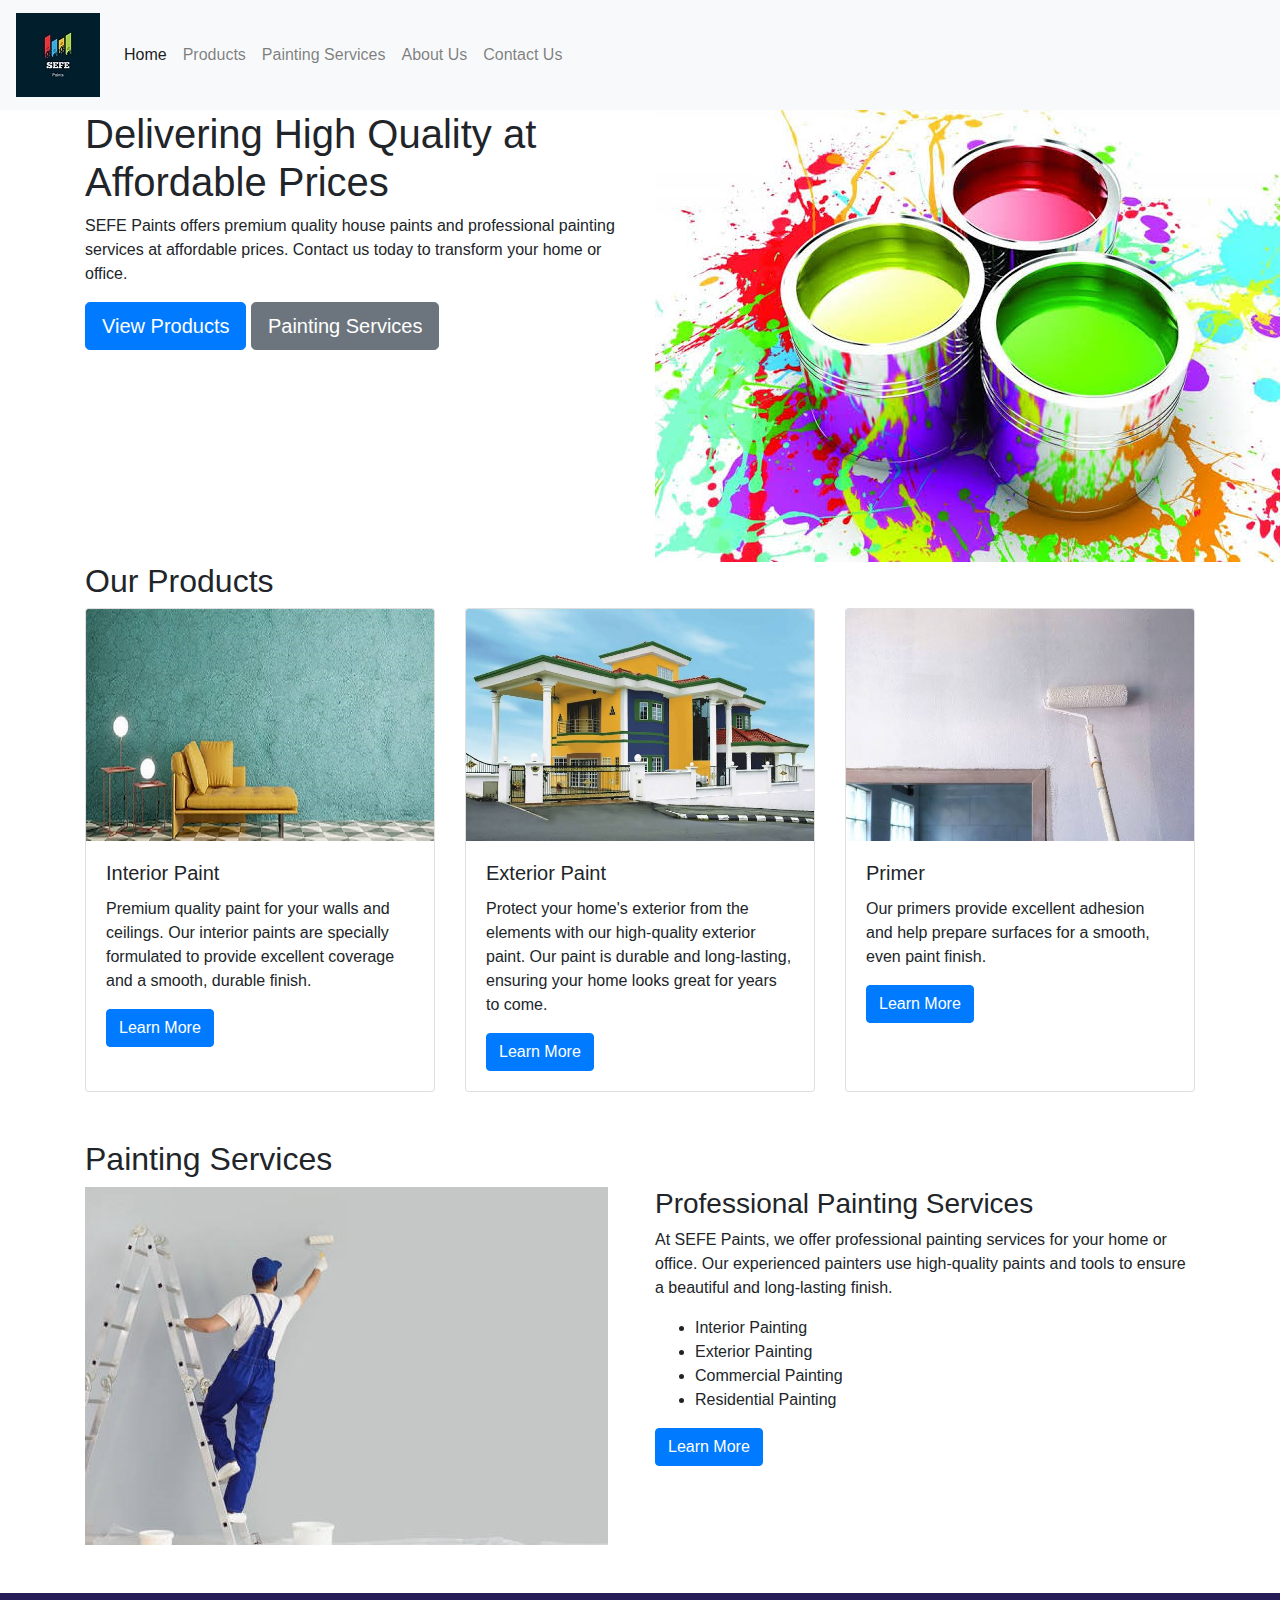
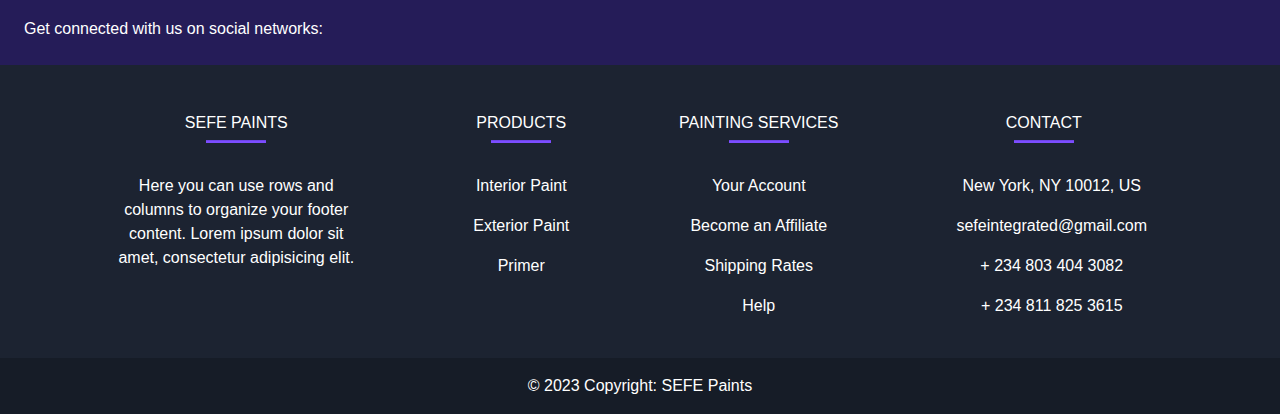
==== index.html @ eca9ea13 "Add backed up files" ====
<!DOCTYPE html>
<html lang="en">
<head>
	<meta charset="UTF-8">
	<meta name="viewport" content="width=device-width, initial-scale=1.0">
	<meta http-equiv="X-UA-Compatible" content="ie=edge">
	<title>SEFE Paints - Delivering High Quality at Affordable Prices</title>
	<link rel="stylesheet" href="https://maxcdn.bootstrapcdn.com/bootstrap/4.0.0/css/bootstrap.min.css">
	<link rel="stylesheet" href="style.css">
	
</head>
<body>
	<header>
		<nav class="navbar navbar-expand-lg navbar-light bg-light">
			<a class="navbar-brand" href="images/SEFE.png">
				<img src="images/SEFE.jpg" alt="SEFE Paints logo" class="logo-img">
			</a>
			<button class="navbar-toggler" type="button" data-toggle="collapse" data-target="#navbarNav" aria-controls="navbarNav" aria-expanded="false" aria-label="Toggle navigation">
				<span class="navbar-toggler-icon"></span>
			</button>
			<div class="collapse navbar-collapse" id="navbarNav">
				<ul class="navbar-nav">
					<li class="nav-item active">
						<a class="nav-link" href="index.html">Home</a>
					</li>
					<li class="nav-item">
						<a class="nav-link" href="Products.html">Products</a>
					</li>
					<li class="nav-item">
						<a class="nav-link" href="#">Painting Services</a>
					</li>
					<li class="nav-item">
						<a class="nav-link" href="#">About Us</a>
					</li>
					<li class="nav-item">
						<a class="nav-link" href="#">Contact Us</a>
					</li>
				</ul>
			</div>
		</nav>
	</header>
	<main>
		<section class="hero">
			<div class="container">
				<div class="row">
					<div class="col-md-6">
						<h1>Delivering High Quality at Affordable Prices</h1>
						<p>SEFE Paints offers premium quality house paints and professional painting services at affordable prices. Contact us today to transform your home or office.</p>
						<a href="Products.html" class="btn btn-primary btn-lg">View Products</a>
						<a href="#" class="btn btn-secondary btn-lg">Painting Services</a>
					</div>
					<div class="col-md-6">
						<img src=images/images.jpeg alt="Paint Cans">
					</div>
				</div>
			</div>
		</section>
		<section class="products">
			<div class="container">
				<h2>Our Products</h2>
				<div class="row">
					<div class="col-md-4">
						<div class="card">
							<img class="card-img-top" src=images/images2.jpeg alt="Interior Paint">
							<div class="card-body">
								<h5 class="card-title">Interior Paint</h5>
								<p class="card-text">Premium quality paint for your walls and ceilings. Our interior paints are specially formulated to provide excellent coverage and a smooth, durable finish.</p>
								<a href="Products.html" class="btn btn-primary">Learn More</a>
							</div>
						</div>
					</div>
					<div class="col-md-4">
						<div class="card">
							<img class="card-img-top" src= images/images3.jpeg alt="Exterior Paint">
							<div class="card-body">
								<h5 class="card-title">Exterior Paint</h5>
								<p class="card-text">Protect your home's exterior from the elements with our high-quality exterior paint. Our paint is durable and long-lasting, ensuring your home looks great for years to come.</p>
								<a href="Products.html" class="btn btn-primary">Learn More</a>
							</div>
						</div>
					</div>
					<div class="col-md-4">
						<div class="card">
							<img class="card-img-top" src= images/images4.jpeg alt="Primer">
							<div class="card-body">
								<h5 class="card-title">Primer</h5>
								<p class="card-text">Our primers provide excellent adhesion and help prepare surfaces for a smooth, even paint finish.</p>
								<a href="Products.html" class="btn btn-primary">Learn More</a>
							</div>
						</div>
					</div>
				</div>
			</div>
		</section>
		<div class="container my-5">
		
		</div>
		<section class="painting-services">
			<div class="container">
			  <h2>Painting Services</h2>
			  <div class="row">
				<div class="col-md-6">
				  <img src="images/painting man.jpg" alt="Painting Services">
				</div>
				<div class="col-md-6">
				  <h3>Professional Painting Services</h3>
				  <p>At SEFE Paints, we offer professional painting services for your home or office. Our experienced painters use high-quality paints and tools to ensure a beautiful and long-lasting finish.</p>
				  <ul>
					<li>Interior Painting</li>
					<li>Exterior Painting</li>
					<li>Commercial Painting</li>
					<li>Residential Painting</li>
				  </ul>
				  <a href="#" class="btn btn-primary">Learn More</a>
				</div>
			  </div>
			</div>
		  </section>
		  
	</main>
	<div class="container my-5">
		
	</div>
	<footer
	class="text-center text-lg-start text-white"
	style="background-color: #1c2331"
	>
<!-- Section: Social media -->
<section
	   class="d-flex justify-content-between p-4"
	   style="background-color: #251c58"
	   >
<!-- Left -->
<div class="me-5">
  <span>Get connected with us on social networks:</span>
</div>
<!-- Left -->

<!-- Right -->
<div>
  <a href="" class="text-white me-4">
	<i class="fab fa-facebook-f"></i>
  </a>
  <a href="" class="text-white me-4">
	<i class="fab fa-twitter"></i>
  </a>
  <a href="" class="text-white me-4">
	<i class="fab fa-google"></i>
  </a>
  <a href="" class="text-white me-4">
	<i class="fab fa-instagram"></i>
  </a>
  <a href="" class="text-white me-4">
	<i class="fab fa-linkedin"></i>
  </a>
  <a href="" class="text-white me-4">
	<i class="fab fa-github"></i>
  </a>
</div>
<!-- Right -->
</section>
<!-- Section: Social media -->

<!-- Section: Links  -->
<section class="">
<div class="container text-center text-md-start mt-5">
  <!-- Grid row -->
  <div class="row mt-3">
	<!-- Grid column -->
	<div class="col-md-3 col-lg-4 col-xl-3 mx-auto mb-4">
	  <!-- Content -->
	  <h6 class="text-uppercase fw-bold">SEFE Paints</h6>
	  <hr
		  class="mb-4 mt-0 d-inline-block mx-auto"
		  style="width: 60px; background-color: #7c4dff; height: 2px"
		  />
	  <p>
		Here you can use rows and columns to organize your footer
		content. Lorem ipsum dolor sit amet, consectetur adipisicing
		elit.
	  </p>
	</div>
	<!-- Grid column -->

	<!-- Grid column -->
	<div class="col-md-2 col-lg-2 col-xl-2 mx-auto mb-4">
	  <!-- Links -->
	  <h6 class="text-uppercase fw-bold">Products</h6>
	  <hr
		  class="mb-4 mt-0 d-inline-block mx-auto"
		  style="width: 60px; background-color: #7c4dff; height: 2px"
		  />
	  <p>
		<a href="#!" class="text-white">Interior Paint</a>
	  </p>
	  <p>
		<a href="#!" class="text-white">Exterior Paint</a>
	  </p>
	  <p>
		<a href="#!" class="text-white">Primer</a>
	  </p>
	</div>
	<!-- Grid column -->

	<!-- Grid column -->
	<div class="col-md-3 col-lg-2 col-xl-2 mx-auto mb-4">
	  <!-- Links -->
	  <h6 class="text-uppercase fw-bold">Painting Services</h6>
	  <hr
		  class="mb-4 mt-0 d-inline-block mx-auto"
		  style="width: 60px; background-color: #7c4dff; height: 2px"
		  />
	  <p>
		<a href="#!" class="text-white">Your Account</a>
	  </p>
	  <p>
		<a href="#!" class="text-white">Become an Affiliate</a>
	  </p>
	  <p>
		<a href="#!" class="text-white">Shipping Rates</a>
	  </p>
	  <p>
		<a href="#!" class="text-white">Help</a>
	  </p>
	</div>
	<!-- Grid column -->

	<!-- Grid column -->
	<div class="col-md-4 col-lg-3 col-xl-3 mx-auto mb-md-0 mb-4">
	  <!-- Links -->
	  <h6 class="text-uppercase fw-bold">Contact</h6>
	  <hr
		  class="mb-4 mt-0 d-inline-block mx-auto"
		  style="width: 60px; background-color: #7c4dff; height: 2px"
		  />
	  <p><i class="fas fa-home mr-3"></i> New York, NY 10012, US</p>
	  <p><i class="fas fa-envelope mr-3"></i> sefeintegrated@gmail.com</p>
	  <p><i class="fas fa-phone mr-3"></i> + 234 803 404 3082</p>
	  <p><i class="fas fa-print mr-3"></i> + 234 811 825 3615</p>
	</div>
	<!-- Grid column -->
  </div>
  <!-- Grid row -->
</div>
</section>
<!-- Section: Links  -->

<!-- Copyright -->
<div
   class="text-center p-3"
   style="background-color: rgba(0, 0, 0, 0.2)"
   >
© 2023 Copyright:
<a class="text-white" href="https://mdbootstrap.com/"
   >SEFE Paints</a
  >
</div>
<!-- Copyright -->
</footer>
	  
</body>
</html>
---- style.css ----
.carousel slide {
    width: fit-content;
}

.card-body {
    height: 250px;
}
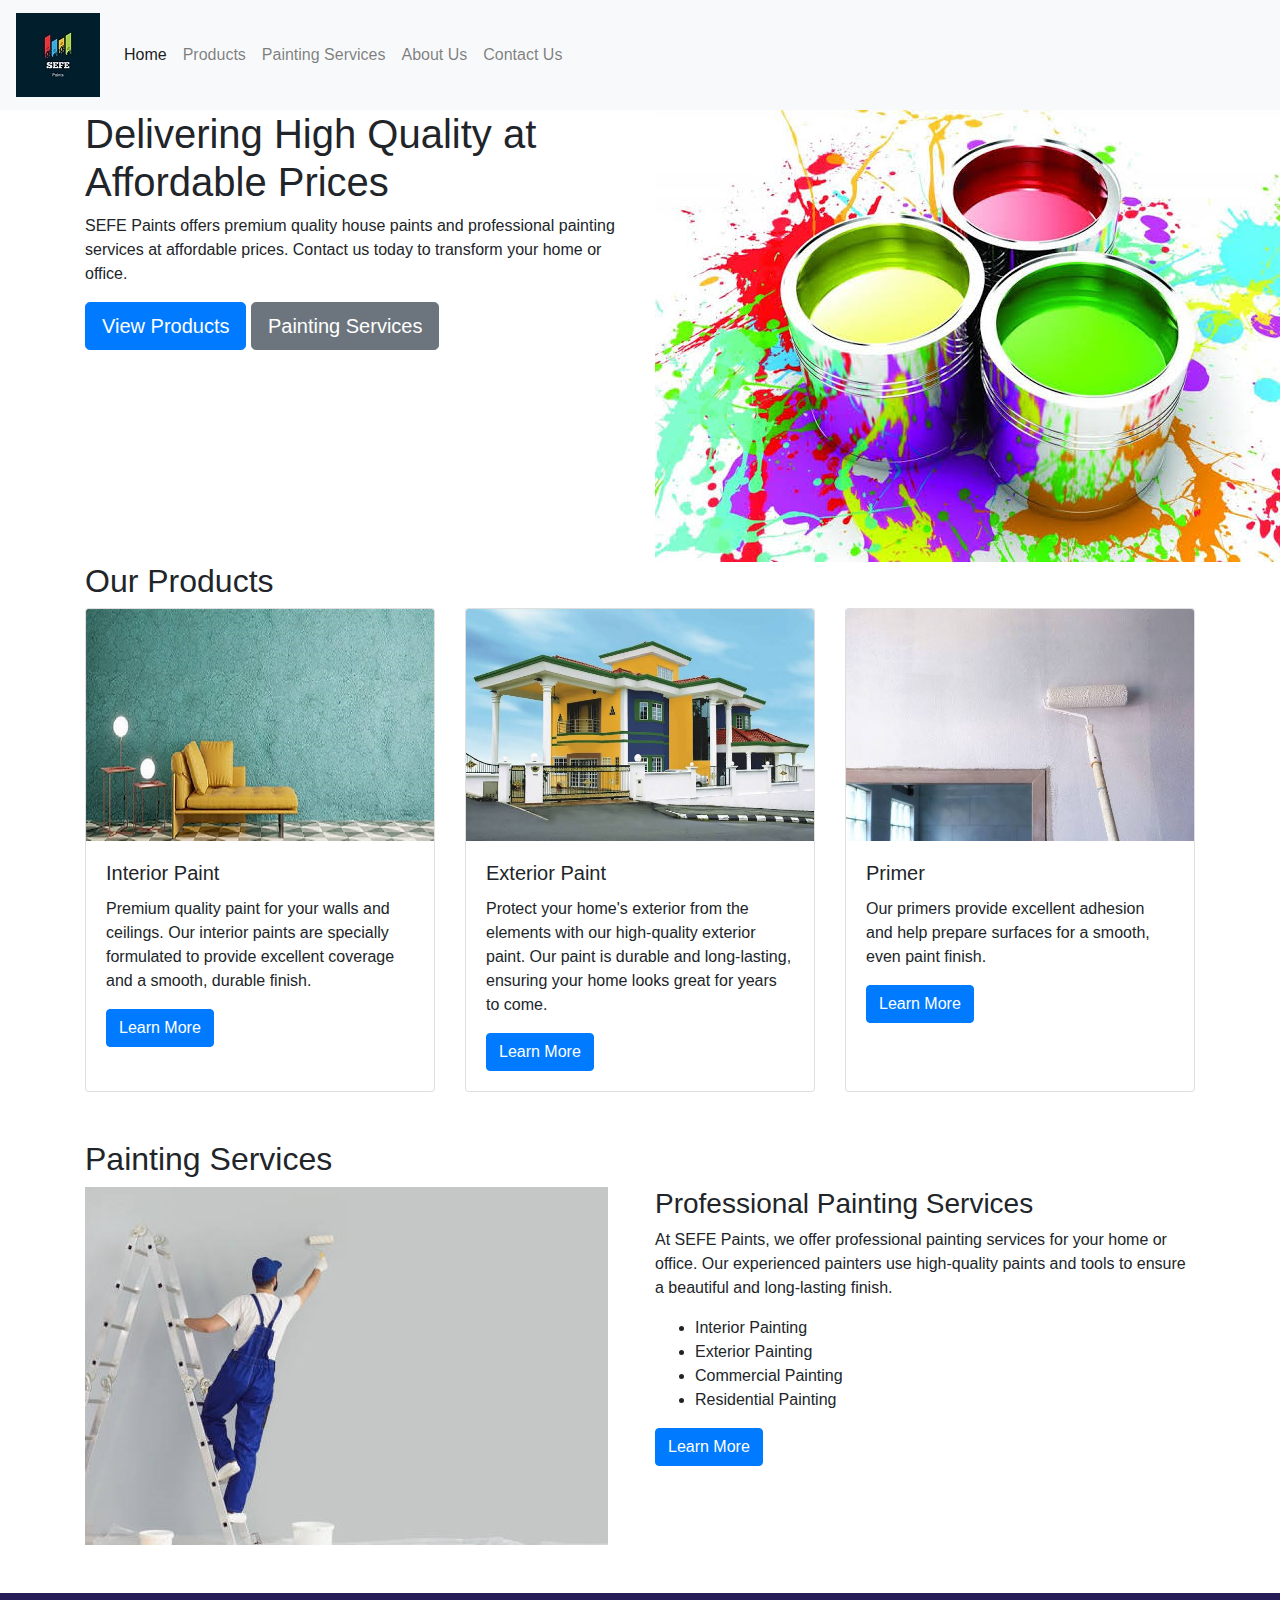
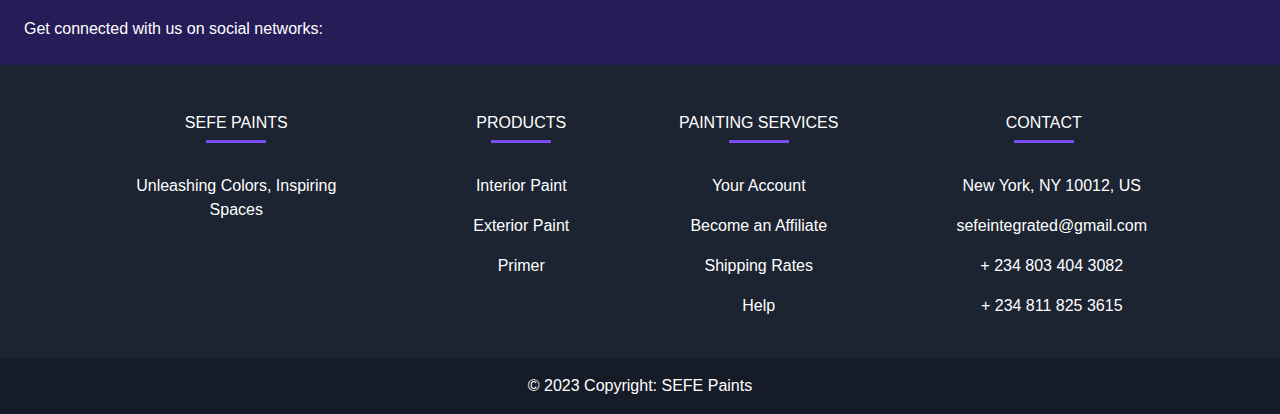
==== commit f69b2343: "Update index.html" ====
--- a/index.html
+++ b/index.html
@@ -175,9 +175,7 @@
 		  style="width: 60px; background-color: #7c4dff; height: 2px"
 		  />
 	  <p>
-		Here you can use rows and columns to organize your footer
-		content. Lorem ipsum dolor sit amet, consectetur adipisicing
-		elit.
+		Unleashing Colors, Inspiring Spaces
 	  </p>
 	</div>
 	<!-- Grid column -->
@@ -259,4 +257,4 @@
 </footer>
 	  
 </body>
-</html>+</html>
